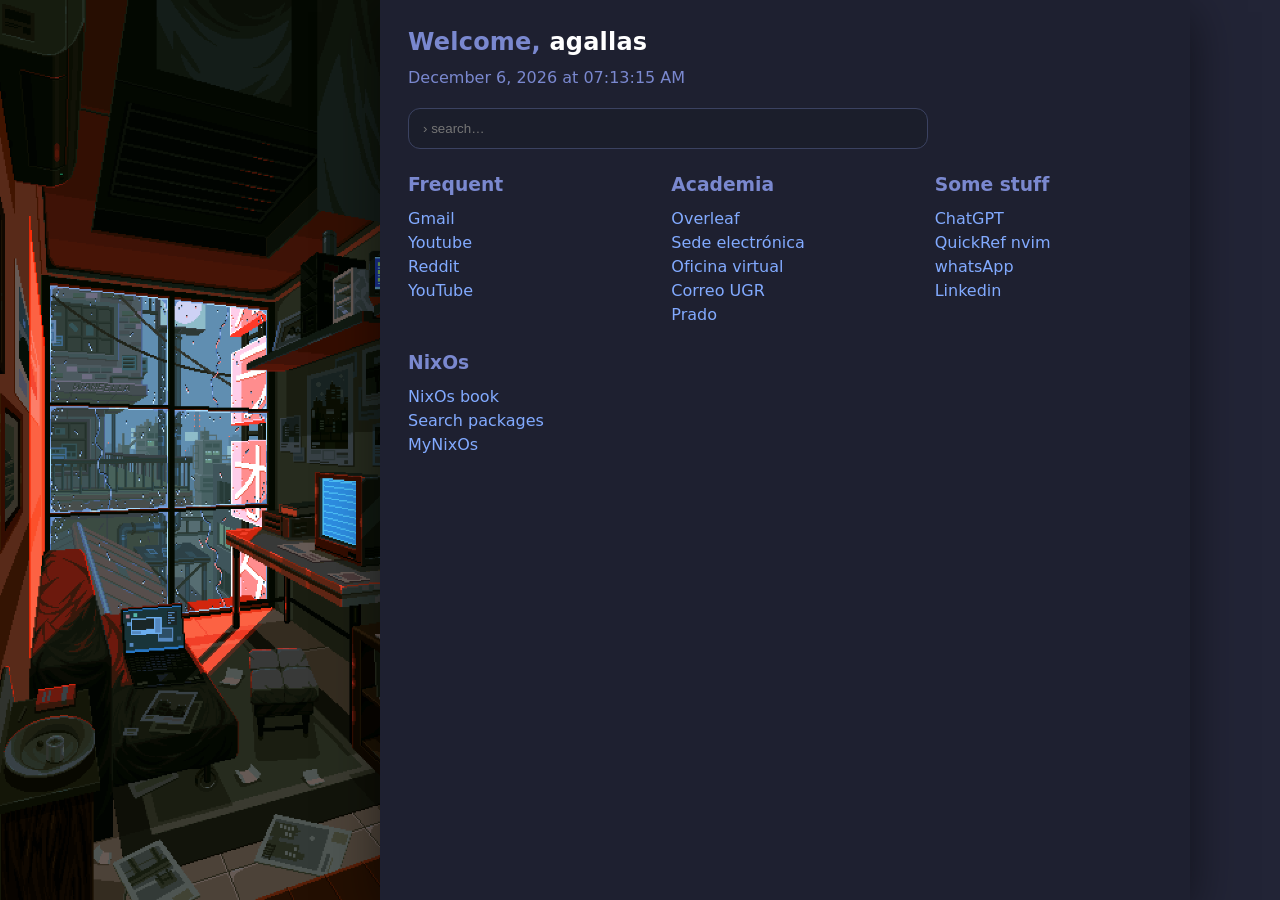
==== home/firefox/startpage/index.html @ 705fba1d "Initial commit" ====
<!doctype html>
<html lang="es">
<meta charset="utf-8" />
<meta name="viewport" content="width=device-width,initial-scale=1" />
<title>Startpage</title>
<link rel="stylesheet" href="style.css" />
<body>
  <main class="wrap">
    <aside class="panel"></aside>

    <section class="card">
      <h1><span class="muted">Welcome,</span> agallas</h1>
      <p class="clock" id="clock"></p>

      <form class="search" action="https://google.com/search" method="get">
        <input name="q" type="text" placeholder="› search…" autofocus />
      </form>

      <div class="grid">
        <div>
          <h3>Frequent</h3>
          <a href="https://mail.google.com">Gmail</a><br />
          <a href="https://www.youtube.com/">Youtube</a><br />
          <a href="https://www.reddit.com/">Reddit</a><br />
          <a href="https://www.youtube.com/">YouTube</a>
        </div>

        <div>
          <h3>Academia</h3>
          <a href="https://es.overleaf.com/">Overleaf</a><br />
          <a href="https://sede.ugr.es/">Sede electrónica</a><br />
          <a href="https://oficinavirtual.ugr.es/ai/">Oficina virtual</a><br />
          <a href="https://webmailest.ugr.es/">Correo UGR</a><br />
          <a href="https://pradogrado2526.ugr.es/my"/>Prado</a>
        </div>

        <div>
          <h3>Some stuff</h3>
          <a href="https://chatgpt.com/">ChatGPT</a><br />
          <a href="https://neovim.io/doc/user/quickref.html#quickref">QuickRef nvim</a><br />
          <a href="https://web.whatsapp.com/">whatsApp</a><br />
          <a href="https://www.linkedin.com/feed/?trk=guest_homepage-basic_nav-header-signin">Linkedin</a>
        </div>

        <div>
          <h3>NixOs</h3>
          <a href="https://nixos-and-flakes.thiscute.world/introduction/">NixOs book</a><br />
          <a href="https://search.nixos.org/packages">Search packages</a><br />
          <a href="https://mynixos.com/">MyNixOs</a>
        </div>

      </div>
    </section>
  </main>

  <script>
    function tick() {
      const el = document.getElementById("clock");
      const now = new Date();
      el.textContent = now.toLocaleString(undefined, {
        year: "numeric", month: "long", day: "numeric",
        hour: "2-digit", minute: "2-digit", second: "2-digit"
      });
    }
    tick(); setInterval(tick, 1000);
  </script>
</body>
</html>
---- home/firefox/startpage/style.css ----
/* Tokyo Night — MOON palette */
:root{
  --bg: #222436;          /* page background */
  --card: #1e2030;        /* cards/containers */
  --fg: #ffffff;          /* primary text */
  --muted: #7a88cf;       /* secondary text / headings */
  --link: #82aaff;        /* links */
  --shadow: rgba(0,0,0,.50);
}

*{ box-sizing: border-box; }
html, body { height: 100%; margin: 0; }
body{
  background: var(--bg);
  color: var(--fg);
  font: 16px/1.5 ui-sans-serif, system-ui, -apple-system, "Segoe UI", Roboto, "Noto Sans", Ubuntu, Cantarell, Arial;
}

.wrap{
  min-height: 100%;
  display: grid;
  grid-template-columns: 380px minmax(0, 1fr);
}

/* Side panel image */
.panel{
  background: url("panel1.png") center/cover no-repeat;
  filter: none;
}

/* Main card */
.card{
  max-width: min(90%, 1400px);
  margin: 0px;
  padding: 24px 28px;
  background: var(--card);
  border-radius: 0px;
  box-shadow: 0 12px 48px var(--shadow);
}

h1{
  margin: 0 0 6px;
  font-weight: 800;
  letter-spacing: .2px;
}
.muted{ color: var(--muted); font-weight: 600; }
.clock{ margin: 0 0 18px; color: var(--muted); }

/* Search */
.search{ margin: 8px 0 22px; }
.search input{
  width: min(520px, 100%);
  border: 1px solid #2f334d;  /* moon border */
  border-radius: 12px;
  padding: 12px 14px;
  background: #1b1e2b;        /* moon surface1 */
  color: var(--fg);
  outline: none;
}
.search input:focus{ border-color: #3b4261; } /* moon border highlight */

/* Links grid */
.grid{
  display: grid;
  gap: 22px 36px;
  grid-template-columns: repeat(auto-fit, minmax(220px,1fr));
}
h3{ margin: 0 0 8px; color: var(--muted); font-weight: 700; }
a{
  color: var(--link);
  text-decoration: none;
}
a:hover{ text-decoration: underline; }

/* Responsive */
@media (max-width: 1024px){
  .wrap{ grid-template-columns: 280px 1fr; }
}
@media (max-width: 820px){
  .wrap{ grid-template-columns: 1fr; }
  .panel{ height: 200px; }
  .card{ margin: 16px; }
}

/* --- Qutebrowser hotkeys box --- */
.hotkeys {
  margin-top: 8px;
  padding: 12px 14px;
  background: #1b1e2b;          /* moon surface1 */
  border: 1px solid #2f334d;     /* moon border */
  border-radius: 10px;
  box-shadow: 0 6px 18px var(--shadow);
  max-width: 520px;
}
.hotkeys h3 {
  margin: 0 0 8px;
}

.hotkeys .row {
  display: flex;
  justify-content: space-between;
  align-items: center;
  margin: 4px 0;
  font-size: 0.95rem;
}

kbd {
  font-family: ui-monospace, monospace;
  font-size: .9rem;
  padding: 2px 6px;
  border: 1px solid #3b4261;     /* moon border strong */
  border-bottom-width: 2px;
  border-radius: 5px;
  background: #171a24;           /* moon surface0 */
  color: var(--fg);
  white-space: nowrap;
}
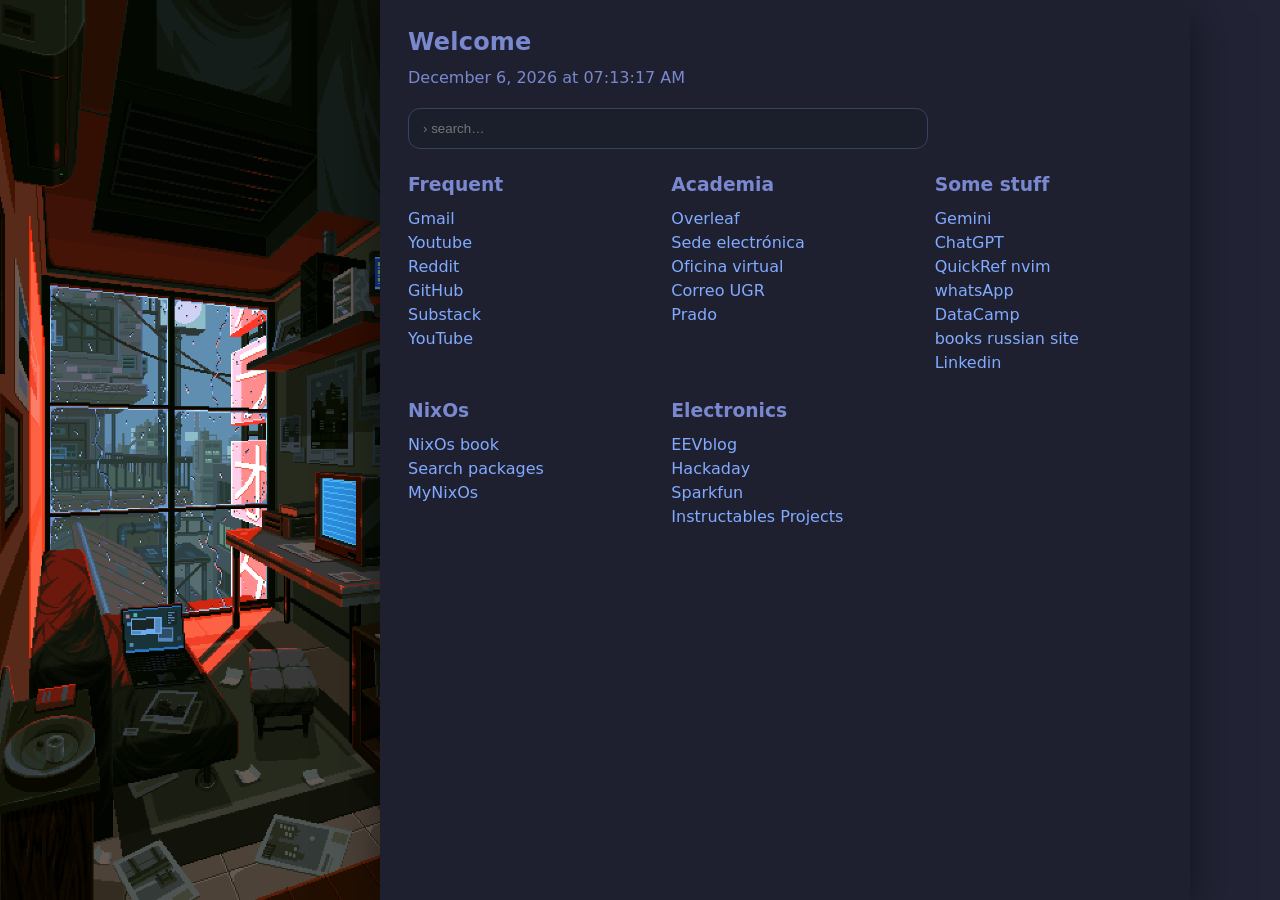
==== commit 5d3e6de0: "adding firefox startpage to the repo" ====
--- a/home/firefox/startpage/index.html
+++ b/home/firefox/startpage/index.html
@@ -9,7 +9,7 @@
     <aside class="panel"></aside>
 
     <section class="card">
-      <h1><span class="muted">Welcome,</span> agallas</h1>
+      <h1><span class="muted">Welcome</span> </h1>
       <p class="clock" id="clock"></p>
 
       <form class="search" action="https://google.com/search" method="get">
@@ -22,6 +22,8 @@
           <a href="https://mail.google.com">Gmail</a><br />
           <a href="https://www.youtube.com/">Youtube</a><br />
           <a href="https://www.reddit.com/">Reddit</a><br />
+          <a href="https://github.com/">GitHub</a><br />
+          <a href="https://substack.com/">Substack</a><br />
           <a href="https://www.youtube.com/">YouTube</a>
         </div>
 
@@ -36,9 +38,12 @@
 
         <div>
           <h3>Some stuff</h3>
+          <a href="https://gemini.google.com/app?hl=es-ES">Gemini</a><br />
           <a href="https://chatgpt.com/">ChatGPT</a><br />
           <a href="https://neovim.io/doc/user/quickref.html#quickref">QuickRef nvim</a><br />
           <a href="https://web.whatsapp.com/">whatsApp</a><br />
+          <a href="https://app.datacamp.com/">DataCamp</a><br />
+          <a href="https://royallib.com/book/Chiang_Ted/exhalation_stories.html">books russian site</a><br />
           <a href="https://www.linkedin.com/feed/?trk=guest_homepage-basic_nav-header-signin">Linkedin</a>
         </div>
 
@@ -47,6 +52,14 @@
           <a href="https://nixos-and-flakes.thiscute.world/introduction/">NixOs book</a><br />
           <a href="https://search.nixos.org/packages">Search packages</a><br />
           <a href="https://mynixos.com/">MyNixOs</a>
+        </div>
+
+        <div>
+          <h3>Electronics</h3>
+          <a href="https://www.eevblog.com/">EEVblog</a><br />
+          <a href="https://hackaday.com/tag/projects/">Hackaday</a><br />
+          <a href="https://learn.sparkfun.com/">Sparkfun</a><br />
+          <a href="https://www.instructables.com/circuits/projects/">Instructables Projects</a>
         </div>
 
       </div>
